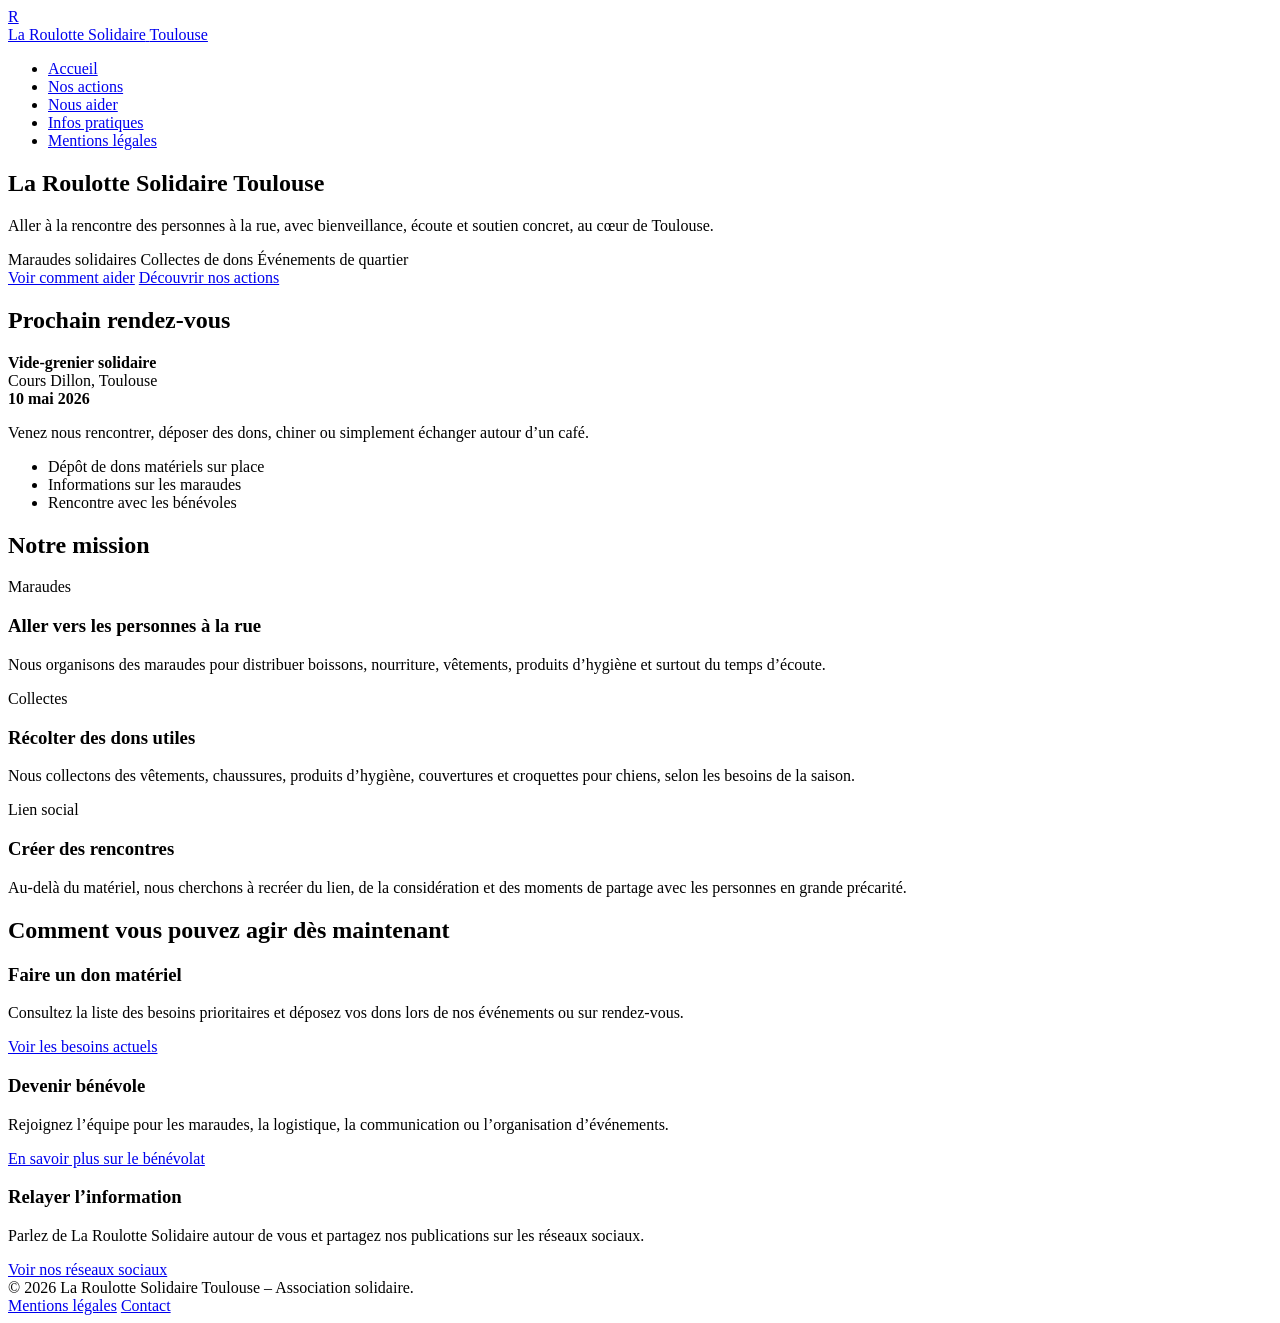
==== pages/index.html @ a7487332 "Rename index.html to pages/index.html" ====
<!DOCTYPE html>
<html lang="fr">
<head>
  <meta charset="UTF-8" />
  <title>La Roulotte Solidaire Toulouse – Site officiel</title>
  <meta name="viewport" content="width=device-width, initial-scale=1" />
  <meta name="description" content="La Roulotte Solidaire Toulouse : maraudes, collectes et actions solidaires pour les personnes à la rue." />
  <link rel="stylesheet" href="css/styles.css" />
</head>
<body>
<header>
  <div class="nav-container">
    <a href="index.html" class="brand">
      <div class="brand-logo">R</div>
      <div class="brand-text">
        <span>La Roulotte Solidaire</span>
        <span>Toulouse</span>
      </div>
    </a>
    <nav>
      <ul>
        <li><a href="index.html" class="active">Accueil</a></li>
        <li><a href="actions.html">Nos actions</a></li>
        <li><a href="aider.html">Nous aider</a></li>
        <li><a href="infos.html">Infos pratiques</a></li>
        <li><a href="mentions-legales.html">Mentions légales</a></li>
      </ul>
    </nav>
  </div>
</header>

<main>
  <section class="hero">
    <div>
      <h1>La Roulotte Solidaire Toulouse</h1>
      <p class="lead">
        Aller à la rencontre des personnes à la rue, avec bienveillance, écoute
        et soutien concret, au cœur de Toulouse.
      </p>

      <div class="hero-badges">
        <span class="badge">Maraudes solidaires</span>
        <span class="badge">Collectes de dons</span>
        <span class="badge">Événements de quartier</span>
      </div>

      <div class="hero-cta">
        <a href="aider.html" class="btn btn-primary">Voir comment aider</a>
        <a href="actions.html" class="btn btn-outline">Découvrir nos actions</a>
      </div>
    </div>

    <aside class="hero-side">
      <h2>Prochain rendez-vous</h2>
      <p><strong>Vide-grenier solidaire</strong><br />
        Cours Dillon, Toulouse<br />
        <strong>10 mai 2026</strong>
      </p>
      <p>
        Venez nous rencontrer, déposer des dons, chiner ou simplement échanger
        autour d’un café.
      </p>
      <ul>
        <li>Dépôt de dons matériels sur place</li>
        <li>Informations sur les maraudes</li>
        <li>Rencontre avec les bénévoles</li>
      </ul>
    </aside>
  </section>

  <section class="section">
    <h2>Notre mission</h2>
    <div class="cards">
      <article class="card">
        <span class="tag">Maraudes</span>
        <h3>Aller vers les personnes à la rue</h3>
        <p>
          Nous organisons des maraudes pour distribuer boissons, nourriture,
          vêtements, produits d’hygiène et surtout du temps d’écoute.
        </p>
      </article>

      <article class="card">
        <span class="tag">Collectes</span>
        <h3>Récolter des dons utiles</h3>
        <p>
          Nous collectons des vêtements, chaussures, produits d’hygiène,
          couvertures et croquettes pour chiens, selon les besoins de la saison.
        </p>
      </article>

      <article class="card">
        <span class="tag">Lien social</span>
        <h3>Créer des rencontres</h3>
        <p>
          Au-delà du matériel, nous cherchons à recréer du lien, de la
          considération et des moments de partage avec les personnes en grande
          précarité.
        </p>
      </article>
    </div>
  </section>

  <section class="section">
    <h2>Comment vous pouvez agir dès maintenant</h2>
    <div class="cards">
      <article class="card">
        <h3>Faire un don matériel</h3>
        <p>
          Consultez la liste des besoins prioritaires et déposez vos dons lors
          de nos événements ou sur rendez-vous.
        </p>
        <a href="aider.html">Voir les besoins actuels</a>
      </article>

      <article class="card">
        <h3>Devenir bénévole</h3>
        <p>
          Rejoignez l’équipe pour les maraudes, la logistique, la communication
          ou l’organisation d’événements.
        </p>
        <a href="aider.html#benevolat">En savoir plus sur le bénévolat</a>
      </article>

      <article class="card">
        <h3>Relayer l’information</h3>
        <p>
          Parlez de La Roulotte Solidaire autour de vous et partagez nos
          publications sur les réseaux sociaux.
        </p>
        <a href="infos.html#reseaux">Voir nos réseaux sociaux</a>
      </article>
    </div>
  </section>
</main>

<footer>
  <div class="footer-inner">
    <div>
      © <span id="year"></span> La Roulotte Solidaire Toulouse – Association
      solidaire.
    </div>
    <div class="footer-links">
      <a href="mentions-legales.html">Mentions légales</a>
      <a href="infos.html">Contact</a>
    </div>
  </div>
</footer>

<script>
  document.getElementById("year").textContent = new Date().getFullYear();
</script>
</body>
</html>
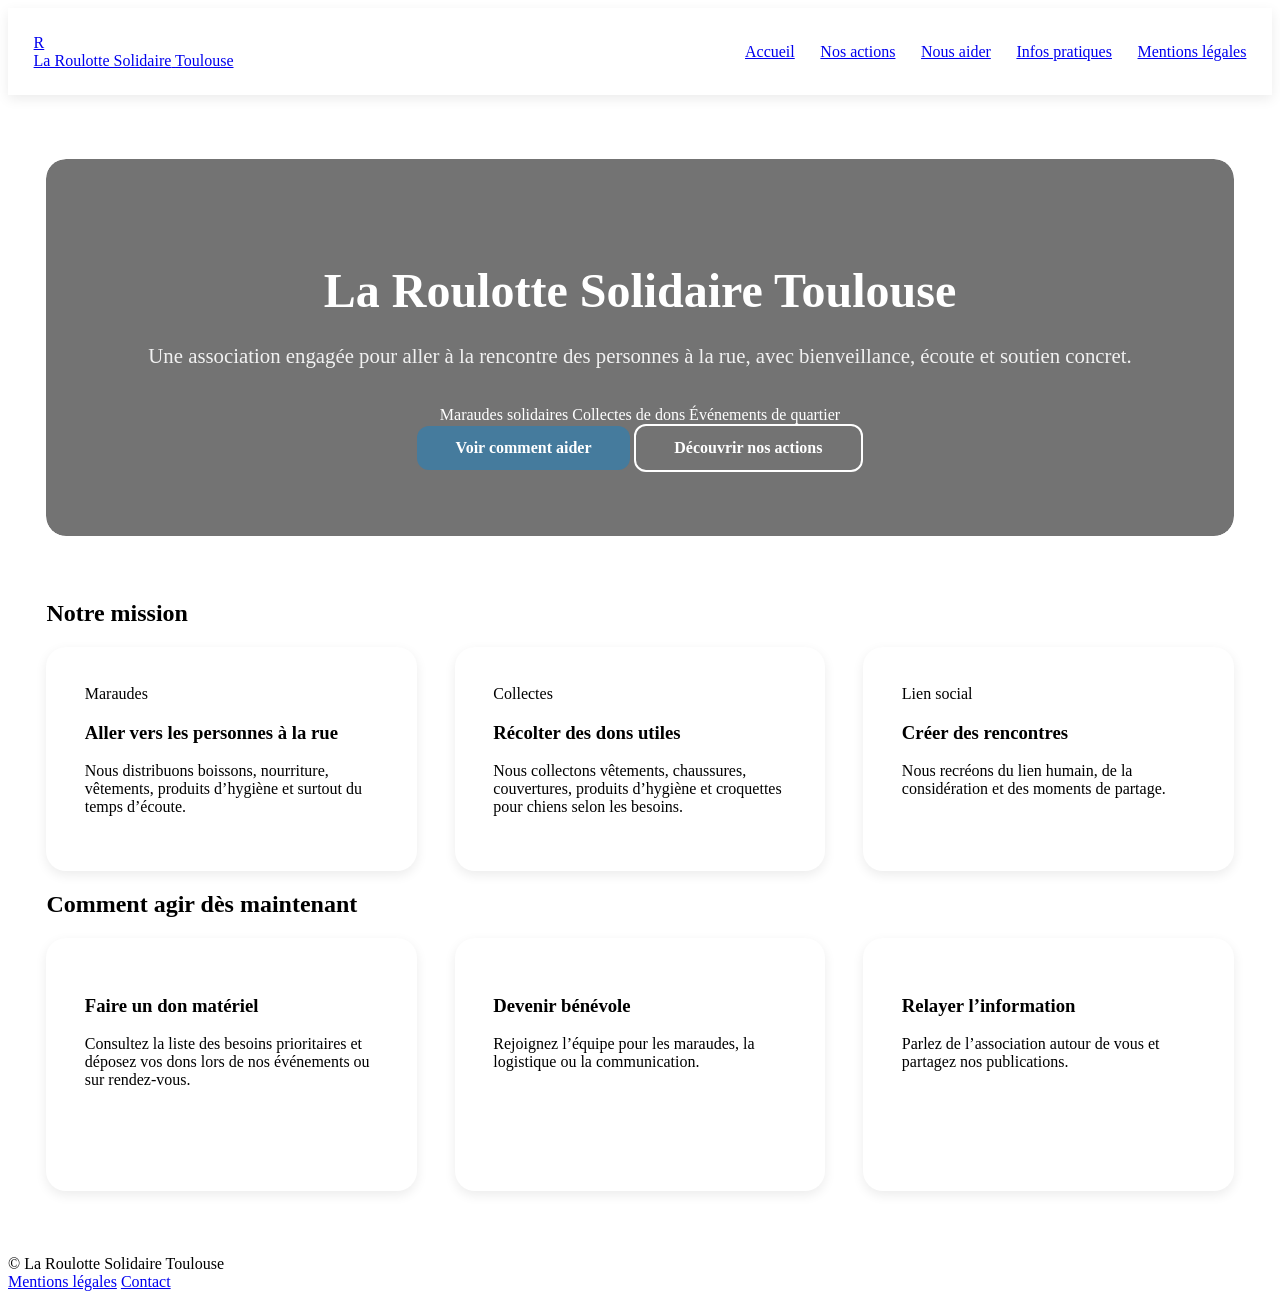
==== commit a1556155: "Create index.html" ====
--- a/pages/index.html
+++ b/pages/index.html
@@ -2,40 +2,71 @@
 <html lang="fr">
 <head>
   <meta charset="UTF-8" />
-  <title>La Roulotte Solidaire Toulouse – Site officiel</title>
+  <title>La Roulotte Solidaire Toulouse – Accueil</title>
   <meta name="viewport" content="width=device-width, initial-scale=1" />
-  <meta name="description" content="La Roulotte Solidaire Toulouse : maraudes, collectes et actions solidaires pour les personnes à la rue." />
-  <link rel="stylesheet" href="css/styles.css" />
+
+  <!-- Design System + Layout + Styles -->
+  <link rel="stylesheet" href="../css/system.css" />
+  <link rel="stylesheet" href="../css/layout.css" />
+  <link rel="stylesheet" href="../css/styles.css" />
+
+  <!-- Hero Parallax + Overlay -->
+  <style>
+    .hero-parallax {
+      position: relative;
+      background: url('../assets/hero.jpg') center/cover fixed;
+      padding: var(--space-xl) var(--space-l);
+      border-radius: var(--radius-l);
+      overflow: hidden;
+      margin-bottom: var(--space-xl);
+    }
+
+    .hero-parallax::before {
+      content: "";
+      position: absolute;
+      inset: 0;
+      background: rgba(0,0,0,0.55);
+      backdrop-filter: blur(2px);
+    }
+
+    .hero-parallax-content {
+      position: relative;
+      z-index: 2;
+      color: white;
+      text-align: center;
+      animation: fadeInUp 1s ease forwards;
+    }
+
+    .hero-parallax h1 {
+      font-size: 3rem;
+      margin-bottom: var(--space-m);
+    }
+
+    .hero-parallax .lead {
+      font-size: 1.3rem;
+      opacity: 0.9;
+      margin-bottom: var(--space-l);
+    }
+  </style>
 </head>
+
 <body>
-<header>
-  <div class="nav-container">
-    <a href="index.html" class="brand">
-      <div class="brand-logo">R</div>
-      <div class="brand-text">
-        <span>La Roulotte Solidaire</span>
-        <span>Toulouse</span>
-      </div>
-    </a>
-    <nav>
-      <ul>
-        <li><a href="index.html" class="active">Accueil</a></li>
-        <li><a href="actions.html">Nos actions</a></li>
-        <li><a href="aider.html">Nous aider</a></li>
-        <li><a href="infos.html">Infos pratiques</a></li>
-        <li><a href="mentions-legales.html">Mentions légales</a></li>
-      </ul>
-    </nav>
-  </div>
-</header>
+
+<!-- Components injected -->
+<div id="loader-container"></div>
+<div id="modal-container"></div>
+<div id="toast-container"></div>
+<div id="header"></div>
 
 <main>
-  <section class="hero">
-    <div>
+
+  <!-- HERO PREMIUM (A+B+C fusionné) -->
+  <section class="hero-parallax reveal">
+    <div class="hero-parallax-content">
       <h1>La Roulotte Solidaire Toulouse</h1>
       <p class="lead">
-        Aller à la rencontre des personnes à la rue, avec bienveillance, écoute
-        et soutien concret, au cœur de Toulouse.
+        Une association engagée pour aller à la rencontre des personnes à la rue,
+        avec bienveillance, écoute et soutien concret.
       </p>
 
       <div class="hero-badges">
@@ -45,110 +76,81 @@
       </div>
 
       <div class="hero-cta">
-        <a href="aider.html" class="btn btn-primary">Voir comment aider</a>
-        <a href="actions.html" class="btn btn-outline">Découvrir nos actions</a>
+        <a href="aider.html" class="btn btn-primary btn-animated">Voir comment aider</a>
+        <a href="actions.html" class="btn btn-outline btn-animated">Découvrir nos actions</a>
       </div>
     </div>
-
-    <aside class="hero-side">
-      <h2>Prochain rendez-vous</h2>
-      <p><strong>Vide-grenier solidaire</strong><br />
-        Cours Dillon, Toulouse<br />
-        <strong>10 mai 2026</strong>
-      </p>
-      <p>
-        Venez nous rencontrer, déposer des dons, chiner ou simplement échanger
-        autour d’un café.
-      </p>
-      <ul>
-        <li>Dépôt de dons matériels sur place</li>
-        <li>Informations sur les maraudes</li>
-        <li>Rencontre avec les bénévoles</li>
-      </ul>
-    </aside>
   </section>
 
-  <section class="section">
+  <!-- SECTION MISSION -->
+  <section class="section reveal">
     <h2>Notre mission</h2>
     <div class="cards">
-      <article class="card">
+      <article class="card reveal">
         <span class="tag">Maraudes</span>
         <h3>Aller vers les personnes à la rue</h3>
         <p>
-          Nous organisons des maraudes pour distribuer boissons, nourriture,
-          vêtements, produits d’hygiène et surtout du temps d’écoute.
+          Nous distribuons boissons, nourriture, vêtements, produits d’hygiène
+          et surtout du temps d’écoute.
         </p>
       </article>
 
-      <article class="card">
+      <article class="card reveal">
         <span class="tag">Collectes</span>
         <h3>Récolter des dons utiles</h3>
         <p>
-          Nous collectons des vêtements, chaussures, produits d’hygiène,
-          couvertures et croquettes pour chiens, selon les besoins de la saison.
+          Nous collectons vêtements, chaussures, couvertures, produits d’hygiène
+          et croquettes pour chiens selon les besoins.
         </p>
       </article>
 
-      <article class="card">
+      <article class="card reveal">
         <span class="tag">Lien social</span>
         <h3>Créer des rencontres</h3>
         <p>
-          Au-delà du matériel, nous cherchons à recréer du lien, de la
-          considération et des moments de partage avec les personnes en grande
-          précarité.
+          Nous recréons du lien humain, de la considération et des moments de partage.
         </p>
       </article>
     </div>
   </section>
 
-  <section class="section">
-    <h2>Comment vous pouvez agir dès maintenant</h2>
+  <!-- SECTION ACTION IMMEDIATE -->
+  <section class="section reveal">
+    <h2>Comment agir dès maintenant</h2>
     <div class="cards">
-      <article class="card">
+      <article class="card reveal">
         <h3>Faire un don matériel</h3>
         <p>
           Consultez la liste des besoins prioritaires et déposez vos dons lors
           de nos événements ou sur rendez-vous.
         </p>
-        <a href="aider.html">Voir les besoins actuels</a>
+        <a href="aider.html" class="btn btn-outline btn-animated">Voir les besoins</a>
       </article>
 
-      <article class="card">
+      <article class="card reveal">
         <h3>Devenir bénévole</h3>
         <p>
-          Rejoignez l’équipe pour les maraudes, la logistique, la communication
-          ou l’organisation d’événements.
+          Rejoignez l’équipe pour les maraudes, la logistique ou la communication.
         </p>
-        <a href="aider.html#benevolat">En savoir plus sur le bénévolat</a>
+        <a href="aider.html#benevolat" class="btn btn-outline btn-animated">En savoir plus</a>
       </article>
 
-      <article class="card">
+      <article class="card reveal">
         <h3>Relayer l’information</h3>
         <p>
-          Parlez de La Roulotte Solidaire autour de vous et partagez nos
-          publications sur les réseaux sociaux.
+          Parlez de l’association autour de vous et partagez nos publications.
         </p>
-        <a href="infos.html#reseaux">Voir nos réseaux sociaux</a>
+        <a href="infos.html#reseaux" class="btn btn-outline btn-animated">Voir nos réseaux</a>
       </article>
     </div>
   </section>
+
 </main>
 
-<footer>
-  <div class="footer-inner">
-    <div>
-      © <span id="year"></span> La Roulotte Solidaire Toulouse – Association
-      solidaire.
-    </div>
-    <div class="footer-links">
-      <a href="mentions-legales.html">Mentions légales</a>
-      <a href="infos.html">Contact</a>
-    </div>
-  </div>
-</footer>
+<div id="footer"></div>
 
-<script>
-  document.getElementById("year").textContent = new Date().getFullYear();
-</script>
+<!-- SPA + Components + Animations -->
+<script src="../js/layout.js"></script>
+
 </body>
 </html>
--- a/css/system.css
+++ b/css/system.css
@@ -0,0 +1,48 @@
+/* ===========================
+   DESIGN SYSTEM – ADVANCED
+   =========================== */
+
+:root {
+  --c-bg: #f7f7f7;
+  --c-bg-dark: #1a1a1a;
+  --c-primary: #e63946;
+  --c-primary-light: #ff6b6b;
+  --c-secondary: #457b9d;
+  --c-text: #222;
+  --c-text-light: #eee;
+
+  --space-xs: 0.4rem;
+  --space-s: 0.8rem;
+  --space-m: 1.6rem;
+  --space-l: 2.4rem;
+  --space-xl: 4rem;
+
+  --radius-s: 6px;
+  --radius-m: 12px;
+  --radius-l: 20px;
+
+  --shadow-soft: 0 4px 12px rgba(0,0,0,0.08);
+  --shadow-strong: 0 8px 24px rgba(0,0,0,0.15);
+
+  --t-fast: 0.2s ease;
+  --t-slow: 0.4s ease;
+}
+
+/* DARK MODE AUTO */
+@media (prefers-color-scheme: dark) {
+  :root {
+    --c-bg: #111;
+    --c-text: #eee;
+    --c-bg-dark: #000;
+    --shadow-soft: 0 4px 12px rgba(255,255,255,0.08);
+    --shadow-strong: 0 8px 24px rgba(255,255,255,0.15);
+  }
+
+  .card {
+    background: #1a1a1a;
+  }
+
+  .footer {
+    background: #000;
+  }
+}
--- a/css/layout.css
+++ b/css/layout.css
@@ -0,0 +1,125 @@
+/* HEADER */
+.header {
+  background: white;
+  box-shadow: var(--shadow-soft);
+  position: sticky;
+  top: 0;
+  z-index: 1000;
+}
+
+.nav-container {
+  display: flex;
+  justify-content: space-between;
+  align-items: center;
+  padding: var(--space-m);
+}
+
+#navMenu {
+  display: flex;
+  gap: var(--space-m);
+}
+
+#navToggle {
+  display: none;
+  font-size: 2rem;
+  background: none;
+  border: none;
+}
+
+/* MOBILE NAV */
+@media (max-width: 768px) {
+  #navMenu {
+    display: none;
+    flex-direction: column;
+    background: white;
+    padding: var(--space-m);
+    box-shadow: var(--shadow-strong);
+  }
+
+  #navMenu.open {
+    display: flex;
+  }
+
+  #navToggle {
+    display: block;
+  }
+}
+
+/* LOADER */
+.loader {
+  position: fixed;
+  inset: 0;
+  background: rgba(0,0,0,0.6);
+  display: flex;
+  justify-content: center;
+  align-items: center;
+  z-index: 2000;
+  opacity: 0;
+  pointer-events: none;
+  transition: opacity 0.3s ease;
+}
+
+.loader.active {
+  opacity: 1;
+  pointer-events: all;
+}
+
+.spinner {
+  width: 60px;
+  height: 60px;
+  border: 6px solid rgba(255,255,255,0.3);
+  border-top-color: white;
+  border-radius: 50%;
+  animation: spin 0.8s linear infinite;
+}
+
+@keyframes spin {
+  to { transform: rotate(360deg); }
+}
+
+/* MODAL */
+.modal {
+  position: fixed;
+  inset: 0;
+  background: rgba(0,0,0,0.6);
+  display: flex;
+  justify-content: center;
+  align-items: center;
+  opacity: 0;
+  pointer-events: none;
+  transition: 0.3s ease;
+  z-index: 3000;
+}
+
+.modal.active {
+  opacity: 1;
+  pointer-events: all;
+}
+
+.modal-content {
+  background: white;
+  padding: var(--space-l);
+  border-radius: var(--radius-l);
+  box-shadow: var(--shadow-strong);
+  max-width: 400px;
+}
+
+/* TOAST */
+.toast {
+  position: fixed;
+  bottom: 20px;
+  right: 20px;
+  background: var(--c-primary);
+  color: white;
+  padding: var(--space-m);
+  border-radius: var(--radius-m);
+  opacity: 0;
+  transform: translateY(20px);
+  transition: 0.4s ease;
+  z-index: 4000;
+}
+
+.toast.show {
+  opacity: 1;
+  transform: translateY(0);
+}
--- a/css/styles.css
+++ b/css/styles.css
@@ -0,0 +1,84 @@
+main {
+  padding: var(--space-xl) var(--space-l);
+}
+
+.fade-in {
+  opacity: 0;
+  transform: translateY(20px);
+  animation: fadeInUp 0.8s ease forwards;
+}
+
+@keyframes fadeInUp {
+  to { opacity: 1; transform: translateY(0); }
+}
+
+.reveal {
+  opacity: 0;
+  transform: translateY(30px);
+  transition: 0.6s ease;
+}
+
+.reveal.visible {
+  opacity: 1;
+  transform: translateY(0);
+}
+
+/* HERO */
+.hero-animated {
+  background: linear-gradient(135deg, var(--c-primary), var(--c-primary-light));
+  color: white;
+  padding: var(--space-xl) var(--space-l);
+  border-radius: var(--radius-l);
+  box-shadow: var(--shadow-strong);
+  animation: heroGlow 6s infinite alternate ease-in-out;
+}
+
+@keyframes heroGlow {
+  0% { box-shadow: 0 0 20px rgba(255,255,255,0.2); }
+  100% { box-shadow: 0 0 40px rgba(255,255,255,0.4); }
+}
+
+/* BUTTONS */
+.btn {
+  padding: var(--space-s) var(--space-l);
+  border-radius: var(--radius-m);
+  font-weight: 600;
+  text-decoration: none;
+  display: inline-block;
+  transition: var(--t-fast);
+}
+
+.btn-primary {
+  background: var(--c-secondary);
+  color: white;
+}
+
+.btn-outline {
+  border: 2px solid white;
+  color: white;
+}
+
+.btn-animated:hover {
+  transform: translateY(-4px);
+  box-shadow: var(--shadow-strong);
+}
+
+/* CARDS */
+.cards {
+  display: grid;
+  grid-template-columns: repeat(auto-fit, minmax(260px, 1fr));
+  gap: var(--space-l);
+}
+
+.card {
+  background: white;
+  padding: var(--space-l);
+  border-radius: var(--radius-l);
+  box-shadow: var(--shadow-soft);
+  transition: var(--t-slow);
+}
+
+.card:hover {
+  transform: translateY(-6px);
+  box-shadow: var(--shadow-strong);
+}
